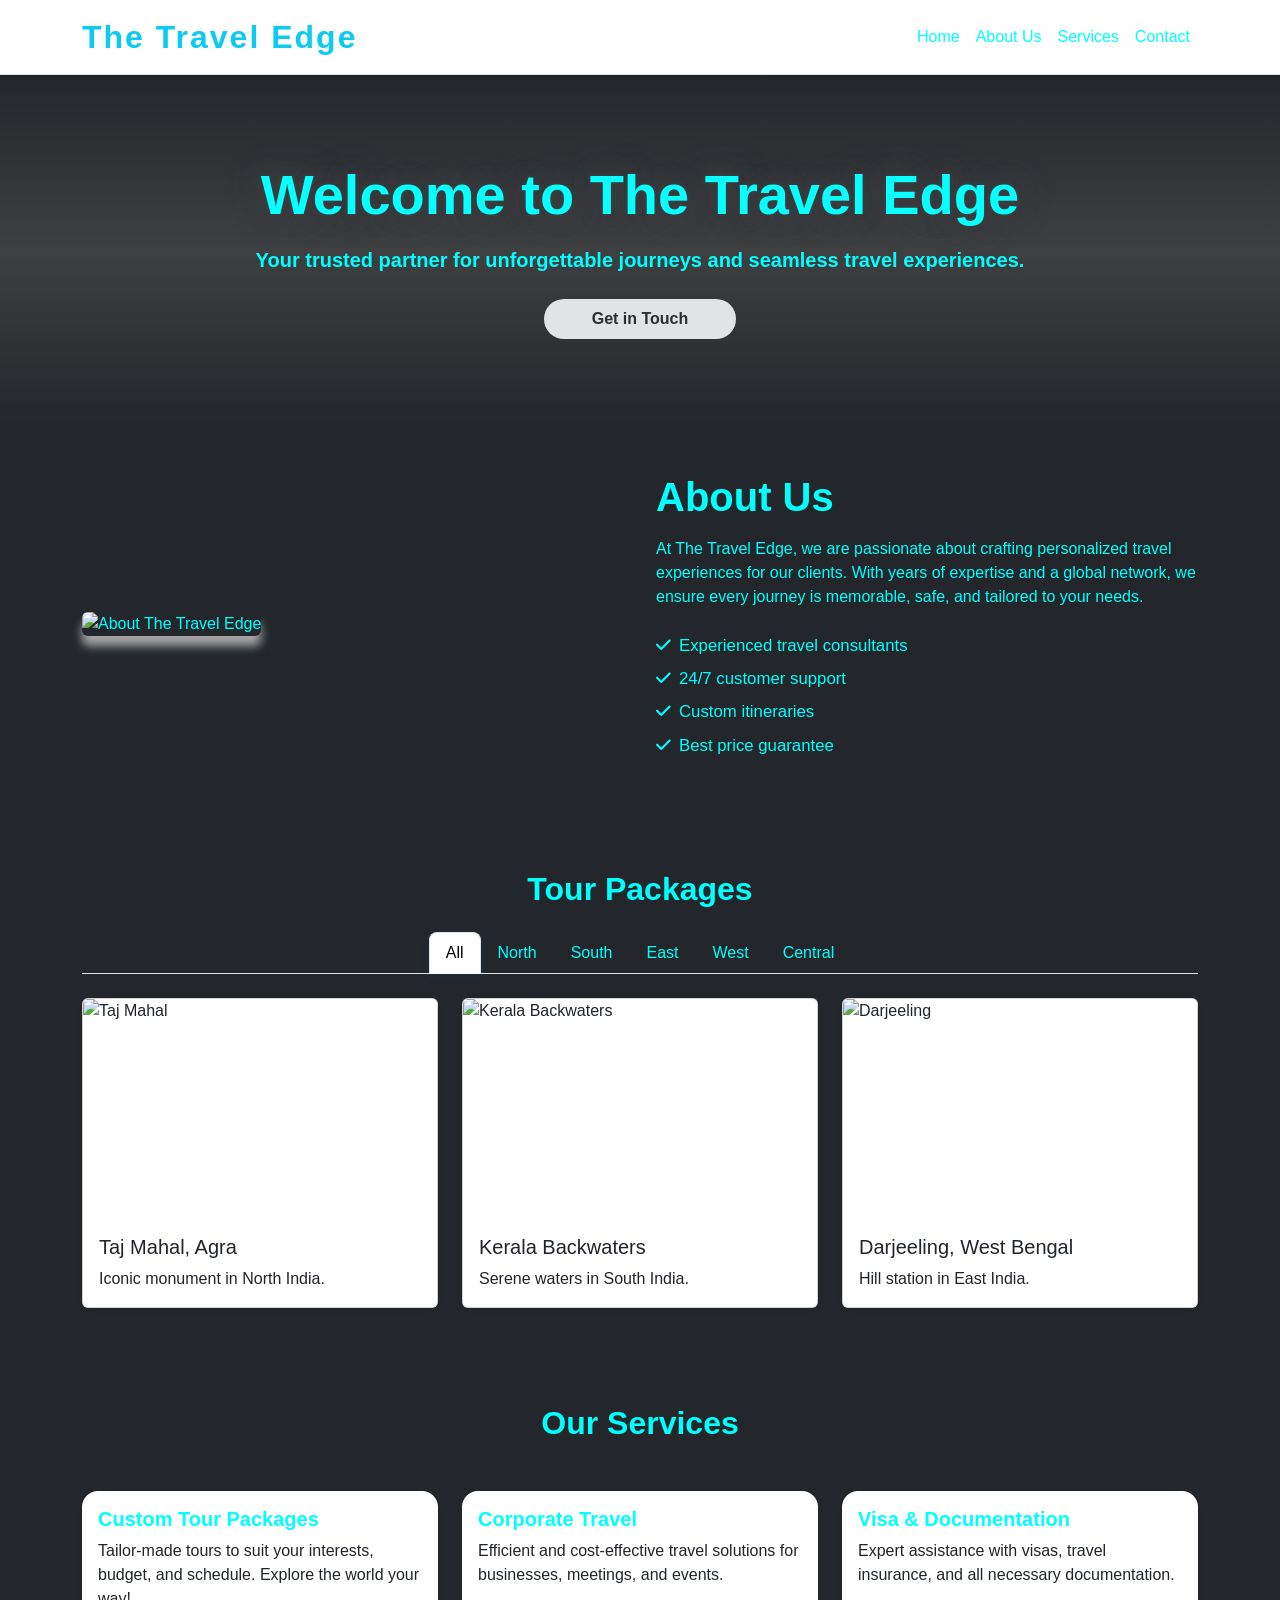
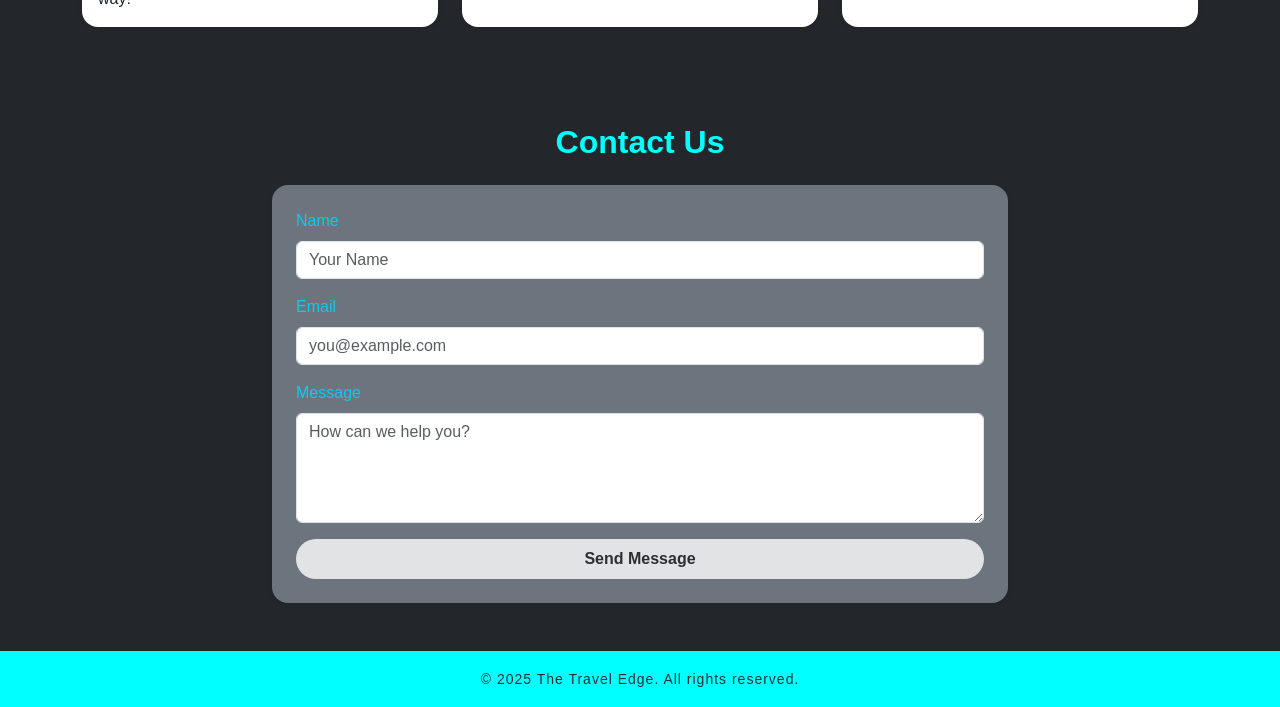
==== index.html @ 9e1a7dac "Update and rename traveledge.html to index.html" ====
<!DOCTYPE html>
<html lang="en">
  <head>
    <title>The Travel Edge</title>
    <!-- Required meta tags -->
    <meta charset="utf-8" />
    <meta
      name="viewport"
      content="width=device-width, initial-scale=1, shrink-to-fit=no"
    />

    <link
      rel="stylesheet"
      href="https://cdnjs.cloudflare.com/ajax/libs/font-awesome/6.7.2/css/all.min.css"
    />

    <link rel="stylesheet" href="traveledge.css" />

    <!-- Bootstrap CSS v5.2.1 -->
    <link
      href="https://cdn.jsdelivr.net/npm/bootstrap@5.3.2/dist/css/bootstrap.min.css"
      rel="stylesheet"
      integrity="sha384-T3c6CoIi6uLrA9TneNEoa7RxnatzjcDSCmG1MXxSR1GAsXEV/Dwwykc2MPK8M2HN"
      crossorigin="anonymous"
    />
  </head>

  <body>
    <header>
      <nav class="navbar navbar-expand-lg navbar-light bg-white shadow-sm">
        <div class="container">
          <a class="navbar-brand fw-bold fs-2 text-info" href="#"
            >The Travel Edge</a
          >
          <button
            class="navbar-toggler"
            type="button"
            data-bs-toggle="collapse"
            data-bs-target="#navbarNav"
            aria-controls="navbarNav"
            aria-expanded="false"
            aria-label="Toggle navigation"
          >
            <span class="navbar-toggler-icon"></span>
          </button>
          <div class="collapse navbar-collapse" id="navbarNav">
            <ul class="navbar-nav ms-auto">
              <li class="nav-item">
                <a class="nav-link" href="#home">Home</a>
              </li>
              <li class="nav-item">
                <a class="nav-link" href="#about">About Us</a>
              </li>
              <li class="nav-item">
                <a class="nav-link" href="#services">Services</a>
              </li>
              <li class="nav-item">
                <a class="nav-link" href="#contact">Contact</a>
              </li>
            </ul>
          </div>
        </div>
      </nav>
    </header>
    <main>
      <!-- Hero Section -->
      <section id="home" class="py-5 bg-light text-center">
        <div class="container">
          <h1 class="display-4 fw-bold mb-3">Welcome to The Travel Edge</h1>
          <p class="lead mb-4 fw-bold">
            Your trusted partner for unforgettable journeys and seamless travel
            experiences.
          </p>
          <a
            href="#contact"
            class="btn rounded-pill bg-secondary-subtle text-secondary-emphasis fw-bold border-0 py-2 px-5"
            >Get in Touch</a
          >
        </div>
      </section>
      <!-- About Us Section -->
      <section id="about" class="py-5">
        <div class="container">
          <div class="row align-items-center">
            <div class="col-md-6 mb-4 mb-md-0">
              <img
                src="https://e0.pxfuel.com/wallpapers/115/893/desktop-wallpaper-collage-ast-240417b-ast-travel-tours-travel-and-tourism.jpg"
                alt="About The Travel Edge"
                class="img-fluid rounded"
              />
            </div>
            <div class="col-md-6 ps-3">
              <h2 class="fw-bold mb-3 fs-1">About Us</h2>
              <p>
                At The Travel Edge, we are passionate about crafting
                personalized travel experiences for our clients. With years of
                expertise and a global network, we ensure every journey is
                memorable, safe, and tailored to your needs.
              </p>
              <ul class="list-unstyled">
                <li>
                  <i class="fa-solid fa-check pe-2"></i>Experienced travel
                  consultants
                </li>
                <li>
                  <i class="fa-solid fa-check pe-2"></i>24/7 customer support
                </li>
                <li>
                  <i class="fa-solid fa-check pe-2"></i>Custom itineraries
                </li>
                <li>
                  <i class="fa-solid fa-check pe-2"></i>Best price guarantee
                </li>
              </ul>
            </div>
          </div>
        </div>
      </section>

      <!-- Tour Packages Section -->
      <section id="tour-packages" class="py-5" data-aos="fade-up">
        <div class="container">
          <h2 class="fw-bold text-center mb-4">Tour Packages</h2>
          <ul
            class="nav nav-tabs justify-content-center mb-4"
            id="tourTab"
            role="tablist"
          >
            <li class="nav-item" role="presentation">
              <button
                class="nav-link active"
                id="all-tab"
                data-bs-toggle="tab"
                data-bs-target="#all"
                type="button"
                role="tab"
                aria-controls="all"
                aria-selected="true"
              >
                All
              </button>
            </li>
            <li class="nav-item" role="presentation">
              <button
                class="nav-link"
                id="north-tab"
                data-bs-toggle="tab"
                data-bs-target="#north"
                type="button"
                role="tab"
                aria-controls="north"
                aria-selected="false"
              >
                North
              </button>
            </li>
            <li class="nav-item" role="presentation">
              <button
                class="nav-link"
                id="south-tab"
                data-bs-toggle="tab"
                data-bs-target="#south"
                type="button"
                role="tab"
                aria-controls="south"
                aria-selected="false"
              >
                South
              </button>
            </li>
            <li class="nav-item" role="presentation">
              <button
                class="nav-link"
                id="east-tab"
                data-bs-toggle="tab"
                data-bs-target="#east"
                type="button"
                role="tab"
                aria-controls="east"
                aria-selected="false"
              >
                East
              </button>
            </li>
            <li class="nav-item" role="presentation">
              <button
                class="nav-link"
                id="west-tab"
                data-bs-toggle="tab"
                data-bs-target="#west"
                type="button"
                role="tab"
                aria-controls="west"
                aria-selected="false"
              >
                West
              </button>
            </li>
            <li class="nav-item" role="presentation">
              <button
                class="nav-link"
                id="central-tab"
                data-bs-toggle="tab"
                data-bs-target="#central"
                type="button"
                role="tab"
                aria-controls="central"
                aria-selected="false"
              >
                Central
              </button>
            </li>
          </ul>
          <div class="tab-content" id="tourTabContent">
            <!-- All Tab -->
            <div
              class="tab-pane fade show active"
              id="all"
              role="tabpanel"
              aria-labelledby="all-tab"
            >
              <div class="row g-4">
                <div class="col-md-4" data-aos="zoom-in" data-aos-delay="100">
                  <div class="card h-100 shadow-sm">
                    <img
                      src="https://upload.wikimedia.org/wikipedia/commons/1/1d/Taj_Mahal_%28Edited%29.jpeg"
                      class="card-img-top"
                      alt="Taj Mahal"
                    />
                    <div class="card-body">
                      <h5 class="card-title">Taj Mahal, Agra</h5>
                      <p class="card-text">Iconic monument in North India.</p>
                    </div>
                  </div>
                </div>
                <div class="col-md-4" data-aos="zoom-in" data-aos-delay="200">
                  <div class="card h-100 shadow-sm">
                    <img
                      src="https://images.unsplash.com/photo-1593693397690-362cb9666fc2?fm=jpg&q=60&w=3000&ixlib=rb-4.1.0&ixid=M3wxMjA3fDB8MHxzZWFyY2h8NHx8a2VyYWxhJTIwYmFja3dhdGVyc3xlbnwwfHwwfHx8MA%3D%3D"
                      class="card-img-top"
                      alt="Kerala Backwaters"
                    />
                    <div class="card-body">
                      <h5 class="card-title">Kerala Backwaters</h5>
                      <p class="card-text">Serene waters in South India.</p>
                    </div>
                  </div>
                </div>
                <div class="col-md-4" data-aos="zoom-in" data-aos-delay="300">
                  <div class="card h-100 shadow-sm">
                    <img
                      src="https://etripto.in/uploads/0000/1/2024/12/18/darjeeling-family-tour-package.jpg"
                      class="card-img-top"
                      alt="Darjeeling"
                    />
                    <div class="card-body">
                      <h5 class="card-title">Darjeeling, West Bengal</h5>
                      <p class="card-text">Hill station in East India.</p>
                    </div>
                  </div>
                </div>
              </div>
            </div>
            <!-- North Tab -->
            <div
              class="tab-pane fade"
              id="north"
              role="tabpanel"
              aria-labelledby="north-tab"
            >
              <div class="row g-4">
                <div class="col-md-4" data-aos="zoom-in" data-aos-delay="100">
                  <div class="card h-100 shadow-sm">
                    <img
                      src="https://upload.wikimedia.org/wikipedia/commons/1/1d/Taj_Mahal_%28Edited%29.jpeg"
                      class="card-img-top"
                      alt="Taj Mahal"
                    />
                    <div class="card-body">
                      <h5 class="card-title">Taj Mahal, Agra</h5>
                      <p class="card-text">Iconic monument in North India.</p>
                    </div>
                  </div>
                </div>
                <div class="col-md-4" data-aos="zoom-in" data-aos-delay="200">
                  <div class="card h-100 shadow-sm">
                    <img
                      src="https://plus.unsplash.com/premium_photo-1661962344178-19930ba15492?fm=jpg&q=60&w=3000&ixlib=rb-4.1.0&ixid=M3wxMjA3fDB8MHxzZWFyY2h8MXx8bGVoJTIwbGFkYWtofGVufDB8fDB8fHww"
                      class="card-img-top"
                      alt="Leh Ladakh"
                    />
                    <div class="card-body">
                      <h5 class="card-title">Leh Ladakh</h5>
                      <p class="card-text">Adventure in the Himalayas.</p>
                    </div>
                  </div>
                </div>
                <div class="col-md-4" data-aos="zoom-in" data-aos-delay="300">
                  <div class="card h-100 shadow-sm">
                    <img
                      src="https://images.unsplash.com/photo-1603262110263-fb0112e7cc33?fm=jpg&q=60&w=3000&ixlib=rb-4.1.0&ixid=M3wxMjA3fDB8MHxzZWFyY2h8Mnx8amFpcHVyfGVufDB8fDB8fHww"
                      class="card-img-top"
                      alt="Jaipur"
                    />
                    <div class="card-body">
                      <h5 class="card-title">Jaipur, Rajasthan</h5>
                      <p class="card-text">The Pink City of India.</p>
                    </div>
                  </div>
                </div>
              </div>
            </div>
            <!-- South Tab -->
            <div
              class="tab-pane fade"
              id="south"
              role="tabpanel"
              aria-labelledby="south-tab"
            >
              <div class="row g-4">
                <div class="col-md-4" data-aos="zoom-in" data-aos-delay="100">
                  <div class="card h-100 shadow-sm">
                    <img
                      src="https://images.unsplash.com/photo-1593693397690-362cb9666fc2?fm=jpg&q=60&w=3000&ixlib=rb-4.1.0&ixid=M3wxMjA3fDB8MHxzZWFyY2h8NHx8a2VyYWxhJTIwYmFja3dhdGVyc3xlbnwwfHwwfHx8MA%3D%3D"
                      class="card-img-top"
                      alt="Kerala Backwaters"
                    />
                    <div class="card-body">
                      <h5 class="card-title">Kerala Backwaters</h5>
                      <p class="card-text">Serene waters in South India.</p>
                    </div>
                  </div>
                </div>
                <div class="col-md-4" data-aos="zoom-in" data-aos-delay="200">
                  <div class="card h-100 shadow-sm">
                    <img
                      src="https://images.unsplash.com/photo-1507525428034-b723cf961d3e?auto=format&fit=crop&w=600&q=80"
                      class="card-img-top"
                      alt="Goa Beaches"
                    />
                    <div class="card-body">
                      <h5 class="card-title">Goa Beaches</h5>
                      <p class="card-text">Famous beaches and nightlife.</p>
                    </div>
                  </div>
                </div>
                <div class="col-md-4" data-aos="zoom-in" data-aos-delay="300">
                  <div class="card h-100 shadow-sm">
                    <img
                      src="https://images.unsplash.com/photo-1616606484004-5ef3cc46e39d?fm=jpg&q=60&w=3000&ixlib=rb-4.1.0&ixid=M3wxMjA3fDB8MHxzZWFyY2h8Mnx8aGFtcGl8ZW58MHx8MHx8fDA%3D"
                      class="card-img-top"
                      alt="Hampi"
                    />
                    <div class="card-body">
                      <h5 class="card-title">Hampi, Karnataka</h5>
                      <p class="card-text">Ancient ruins and temples.</p>
                    </div>
                  </div>
                </div>
              </div>
            </div>
            <!-- East Tab -->
            <div
              class="tab-pane fade"
              id="east"
              role="tabpanel"
              aria-labelledby="east-tab"
            >
              <div class="row g-4">
                <div class="col-md-4" data-aos="zoom-in" data-aos-delay="100">
                  <div class="card h-100 shadow-sm">
                    <img
                      src="https://images.unsplash.com/photo-1622308644420-b20142dc993c?fm=jpg&q=60&w=3000&ixlib=rb-4.1.0&ixid=M3wxMjA3fDB8MHxzZWFyY2h8Mnx8ZGFyamVlbGluZ3xlbnwwfHwwfHx8MA%3D%3D"
                      class="card-img-top"
                      alt="Darjeeling"
                    />
                    <div class="card-body">
                      <h5 class="card-title">Darjeeling, West Bengal</h5>
                      <p class="card-text">Hill station in East India.</p>
                    </div>
                  </div>
                </div>
                <div class="col-md-4" data-aos="zoom-in" data-aos-delay="200">
                  <div class="card h-100 shadow-sm">
                    <img
                      src="https://cdn1.tripoto.com/media/filter/nxxl/img/45716/TripDocument/1472898782_shillong.jpg.webp"
                      class="card-img-top"
                      alt="Shillong"
                    />
                    <div class="card-body">
                      <h5 class="card-title">Shillong, Meghalaya</h5>
                      <p class="card-text">Scenic beauty in the Northeast.</p>
                    </div>
                  </div>
                </div>
                <div class="col-md-4" data-aos="zoom-in" data-aos-delay="300">
                  <div class="card h-100 shadow-sm">
                    <img
                      src="https://images.unsplash.com/photo-1677211352662-30e7775c7ce8?fm=jpg&q=60&w=3000&ixlib=rb-4.1.0&ixid=M3wxMjA3fDB8MHxzZWFyY2h8M3x8a29uYXJrJTIwc3VuJTIwdGVtcGxlfGVufDB8fDB8fHww"
                      class="card-img-top"
                      alt="Konark Sun Temple"
                    />
                    <div class="card-body">
                      <h5 class="card-title">Konark Sun Temple, Odisha</h5>
                      <p class="card-text">UNESCO World Heritage Site.</p>
                    </div>
                  </div>
                </div>
              </div>
            </div>
            <!-- West Tab -->
            <div
              class="tab-pane fade"
              id="west"
              role="tabpanel"
              aria-labelledby="west-tab"
            >
              <div class="row g-4">
                <div class="col-md-4" data-aos="zoom-in" data-aos-delay="100">
                  <div class="card h-100 shadow-sm">
                    <img
                      src="https://images.unsplash.com/photo-1603262110263-fb0112e7cc33?fm=jpg&q=60&w=3000&ixlib=rb-4.1.0&ixid=M3wxMjA3fDB8MHxzZWFyY2h8Mnx8amFpcHVyfGVufDB8fDB8fHww"
                      class="card-img-top"
                      alt="Jaipur"
                    />
                    <div class="card-body">
                      <h5 class="card-title">Jaipur, Rajasthan</h5>
                      <p class="card-text">The Pink City of India.</p>
                    </div>
                  </div>
                </div>
                <div class="col-md-4" data-aos="zoom-in" data-aos-delay="200">
                  <div class="card h-100 shadow-sm">
                    <img
                      src="https://images.unsplash.com/photo-1595658658481-d53d3f999875?fm=jpg&q=60&w=3000&ixlib=rb-4.1.0&ixid=M3wxMjA3fDB8MHxzZWFyY2h8N3x8bXVtYmFpfGVufDB8fDB8fHww"
                      class="card-img-top"
                      alt="Mumbai"
                    />
                    <div class="card-body">
                      <h5 class="card-title">Mumbai, Maharashtra</h5>
                      <p class="card-text">The city that never sleeps.</p>
                    </div>
                  </div>
                </div>
                <div class="col-md-4" data-aos="zoom-in" data-aos-delay="300">
                  <div class="card h-100 shadow-sm">
                    <img
                      src="https://images.unsplash.com/photo-1549468057-5b7fa1a41d7a?fm=jpg&q=60&w=3000&ixlib=rb-4.1.0&ixid=M3wxMjA3fDB8MHxzZWFyY2h8NHx8cmFubiUyMG9mJTIwa3V0Y2h8ZW58MHx8MHx8fDA%3D"
                      class="card-img-top"
                      alt="Rann of Kutch"
                    />
                    <div class="card-body">
                      <h5 class="card-title">Rann of Kutch, Gujarat</h5>
                      <p class="card-text">Salt desert festival experience.</p>
                    </div>
                  </div>
                </div>
              </div>
            </div>
            <!-- Central Tab -->
            <div
              class="tab-pane fade"
              id="central"
              role="tabpanel"
              aria-labelledby="central-tab"
            >
              <div class="row g-4">
                <div class="col-md-4">
                  <div class="card h-100 shadow-sm">
                    <img
                      src="https://upload.wikimedia.org/wikipedia/commons/9/9f/Khajuraho_temples_-_Chattarpur_-_Madhya_Pradesh_-_DSC001.jpg"
                      class="card-img-top"
                      alt="Khajuraho"
                    />
                    <div class="card-body">
                      <h5 class="card-title">Khajuraho, Madhya Pradesh</h5>
                      <p class="card-text">Famous for ancient temples.</p>
                    </div>
                  </div>
                </div>
                <div class="col-md-4">
                  <div class="card h-100 shadow-sm">
                    <img
                      src="https://waybird.imgix.net/regions/kodak_images/000/000/197/original/tiger-kanha-national-park-india-timbuktu-h1.jpg?w=1420&h=946&crop=center%20center&fit=min&dpr=1&q=50&auto=format"
                      class="card-img-top"
                      alt="Kanha National Park"
                    />
                    <div class="card-body">
                      <h5 class="card-title">Kanha National Park</h5>
                      <p class="card-text">Wildlife safari experience.</p>
                    </div>
                  </div>
                </div>
                <div class="col-md-4">
                  <div class="card h-100 shadow-sm">
                    <img
                      src="https://www.shutterstock.com/image-photo/beautiful-sunset-view-satpura-mountain-260nw-2545269683.jpg"
                      class="card-img-top"
                      alt="Pachmarhi"
                    />
                    <div class="card-body">
                      <h5 class="card-title">Pachmarhi, Madhya Pradesh</h5>
                      <p class="card-text">Hill station in Central India.</p>
                    </div>
                  </div>
                </div>
              </div>
            </div>
          </div>
        </div>
      </section>

      <!-- Services Section -->
      <section id="services" class="py-5">
        <div class="container">
          <h2 class="fw-bold text-center mb-5">Our Services</h2>
          <div class="row g-4">
            <div class="col-md-4">
              <div class="card h-100 shadow-sm">
                <div class="card-body">
                  <h5 class="card-title">Custom Tour Packages</h5>
                  <p class="card-text">
                    Tailor-made tours to suit your interests, budget, and
                    schedule. Explore the world your way!
                  </p>
                </div>
              </div>
            </div>
            <div class="col-md-4">
              <div class="card h-100 shadow-sm">
                <div class="card-body">
                  <h5 class="card-title">Corporate Travel</h5>
                  <p class="card-text">
                    Efficient and cost-effective travel solutions for
                    businesses, meetings, and events.
                  </p>
                </div>
              </div>
            </div>
            <div class="col-md-4">
              <div class="card h-100 shadow-sm">
                <div class="card-body">
                  <h5 class="card-title">Visa & Documentation</h5>
                  <p class="card-text">
                    Expert assistance with visas, travel insurance, and all
                    necessary documentation.
                  </p>
                </div>
              </div>
            </div>
          </div>
        </div>
      </section>
      <!-- Contact Section -->
      <section id="contact" class="py-5">
        <div class="container">
          <h2 class="fw-bold text-center mb-4">Contact Us</h2>
          <div class="row justify-content-center">
            <div class="col-md-8">
              <form class="card p-4 shadow-sm bg-secondary">
                <div class="mb-3">
                  <label for="name" class="form-label text-info">Name</label>
                  <input
                    type="text"
                    class="form-control"
                    id="name"
                    placeholder="Your Name"
                    required
                  />
                </div>
                <div class="mb-3">
                  <label for="email" class="form-label text-info">Email</label>
                  <input
                    type="email"
                    class="form-control"
                    id="email"
                    placeholder="you@example.com"
                    required
                  />
                </div>
                <div class="mb-3">
                  <label for="message" class="form-label text-info"
                    >Message</label
                  >
                  <textarea
                    class="form-control"
                    id="message"
                    rows="4"
                    placeholder="How can we help you?"
                    required
                  ></textarea>
                </div>
                <button
                  type="submit"
                  class="rounded-pill bg-secondary-subtle text-secondary-emphasis fw-bold border-0 py-2"
                >
                  Send Message
                </button>
              </form>
            </div>
          </div>
        </div>
      </section>
    </main>
    <footer class="text-white text-secondary-emphasis text-center py-3">
      <div class="container">
        <small>&copy; 2025 The Travel Edge. All rights reserved.</small>
      </div>
    </footer>
    <!-- Bootstrap JavaScript Libraries -->
    <script
      src="https://cdn.jsdelivr.net/npm/@popperjs/core@2.11.8/dist/umd/popper.min.js"
      integrity="sha384-I7E8VVD/ismYTF4hNIPjVp/Zjvgyol6VFvRkX/vR+Vc4jQkC+hVqc2pM8ODewa9r"
      crossorigin="anonymous"
    ></script>

    <script
      src="https://cdn.jsdelivr.net/npm/bootstrap@5.3.2/dist/js/bootstrap.min.js"
      integrity="sha384-BBtl+eGJRgqQAUMxJ7pMwbEyER4l1g+O15P+16Ep7Q9Q+zqX6gSbd85u4mG4QzX+"
      crossorigin="anonymous"
    ></script>

    <!-- Add AOS CSS and JS -->
    <link
      href="https://cdn.jsdelivr.net/npm/aos@2.3.4/dist/aos.css"
      rel="stylesheet"
    />
    <script src="https://cdn.jsdelivr.net/npm/aos@2.3.4/dist/aos.js"></script>
    <script>
      AOS.init();
    </script>
  </body>
</html>
---- traveledge.css ----
* {
  margin: 0;
  padding: 0;
  font-family: "Gill Sans", "Gill Sans MT", Calibri, "Trebuchet MS", sans-serif;
}

body {
  background-color: #3d3f41;
  color: #222;
}

.navbar {
  border-bottom: 1px solid #e3e3e3;
}
.navbar-brand {
  letter-spacing: 2px;
}
.navbar ul li a {
  color: aqua;
}

#home {
  min-height: 350px;
  display: flex;
  align-items: center;
  justify-content: center;
}
#home h1 {
  color: rgb(7, 255, 255);
  text-shadow: #3d3f41 0px 0px 5px, #3d3f41 0px 0px 20px, #3d3f41 0px 0px 30px;
}

#about img {
  max-width: 100%;
  border-radius: 1rem;
  box-shadow: 0 10px 10px rgb(164, 164, 164);
}
#about ul {
  margin-top: 1.5rem;
}
#about li {
  margin-bottom: 0.5rem;
  font-size: 1.05rem;
}

section,
#home,
#about,
#services,
#contact {
  background: #23272b;
  color: #00ffff;
}

#home {
  background: linear-gradient(#23272b, #3d3f41, #23272b);
}

.card {
  overflow: hidden;
  transition: box-shadow 0.2s, transform 0.2s;
}

.card:hover {
  box-shadow: 0 8px 32px rgba(13, 110, 253, 0.15);
  transform: translateY(-4px) scale(1.03);
}

.card-img-top {
  display: block;
  width: 100%;
  height: 220px;
  object-fit: cover;
  border-radius: 1rem 1rem 0 0;
}

.nav-tabs {
  border-bottom: 2px solid aqua;
}

.nav-tabs .nav-link {
  color: aqua;
  font-weight: 500;
  border: none;
  background: transparent;
  transition: color 0.2s;
}

.nav-tabs .nav-link.active {
  background: #e3f0ff;
  color: #222;
  border-radius: 0.5rem 0.5rem 0 0;
  box-shadow: 0 2px 8px rgba(13, 110, 253, 0.08);
}

.navbar-nav .nav-link:hover,
.navbar-nav .nav-link.active {
  color: aqua;
  background-color: #e3f0ff;
  border-radius: 0.5rem;
}

img {
  transition: transform 0.3s, box-shadow 0.2s;
}

img:hover {
  transform: scale(1.05);
  box-shadow: 0 4px 24px rgba(13, 110, 253, 0.12);
}

#services .card {
  border: none;
  border-radius: 1rem;
}
#services .card-title {
  color: aqua;
  font-weight: 600;
}

#contact .card {
  border-radius: 1rem;
  border: none;
}
#contact .form-label {
  font-weight: 500;
}

footer {
  background: aqua !important;
  color: #fff;
  letter-spacing: 1px;
}
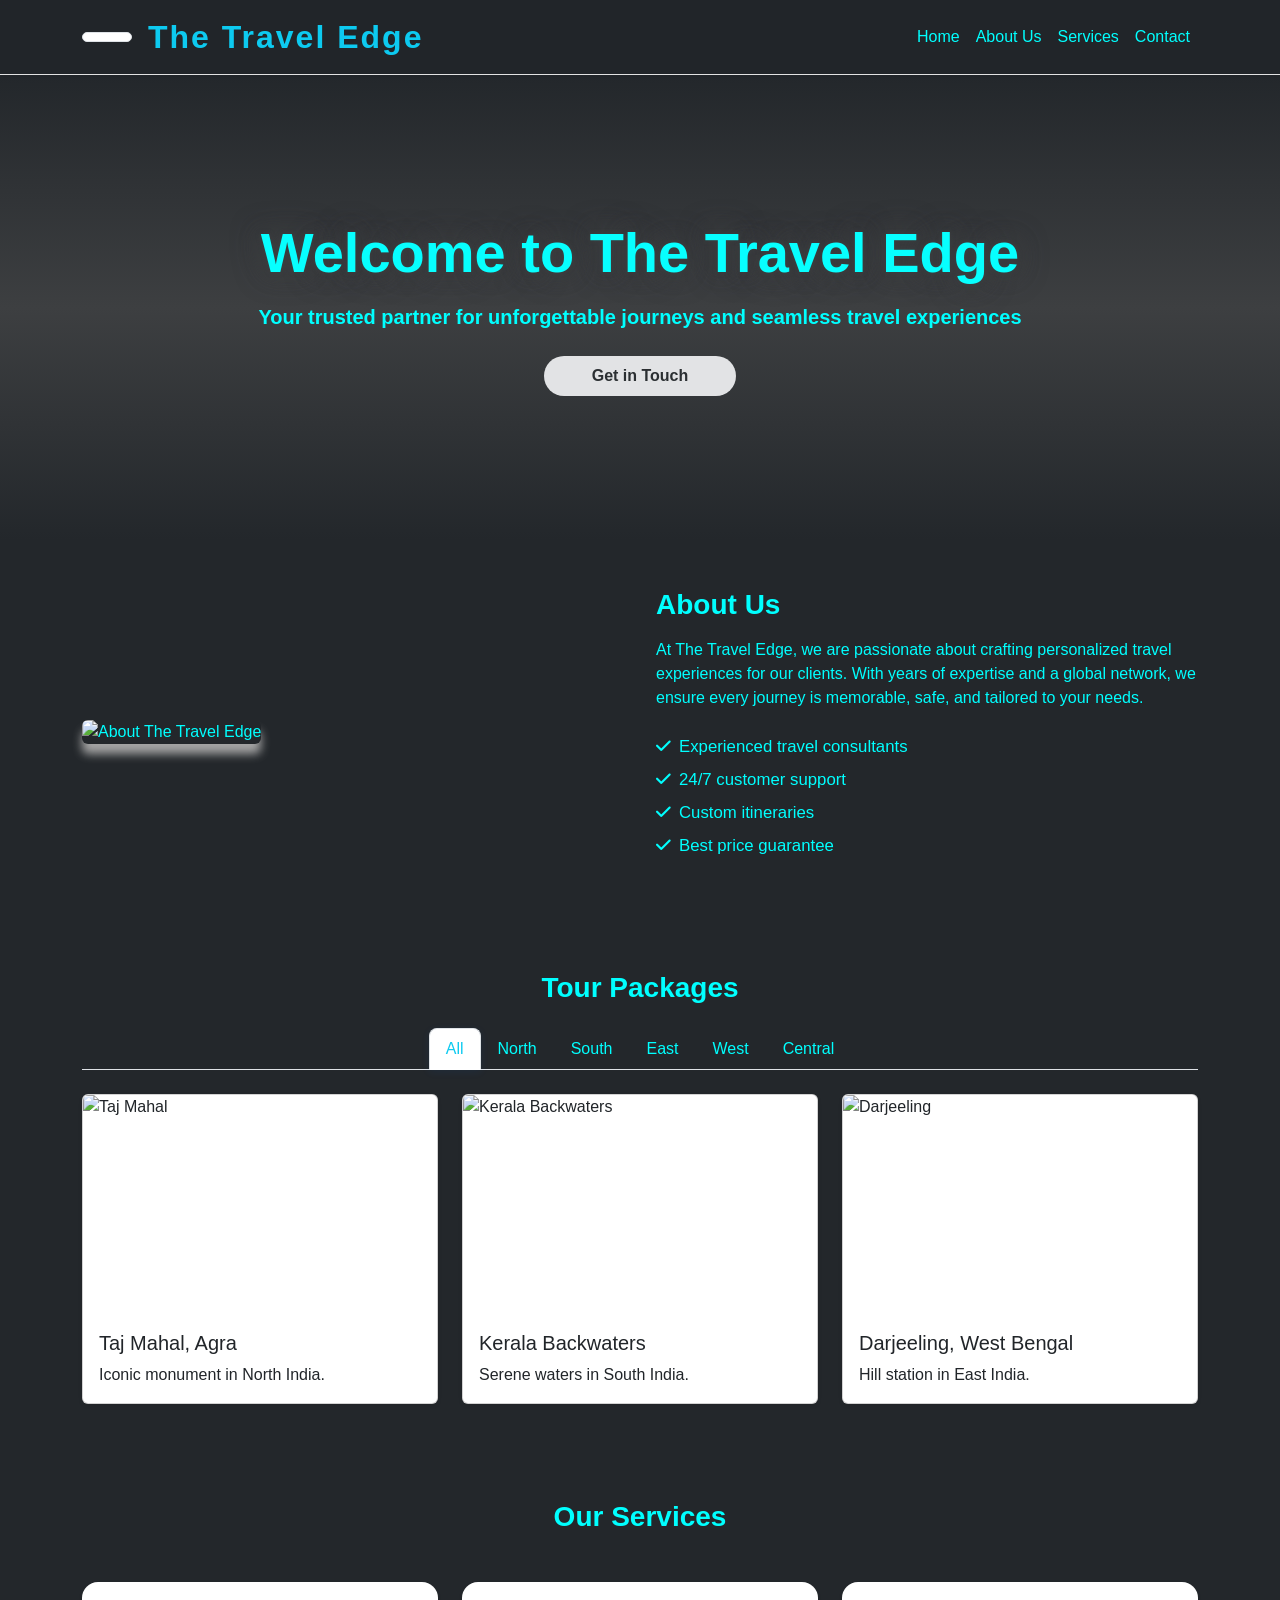
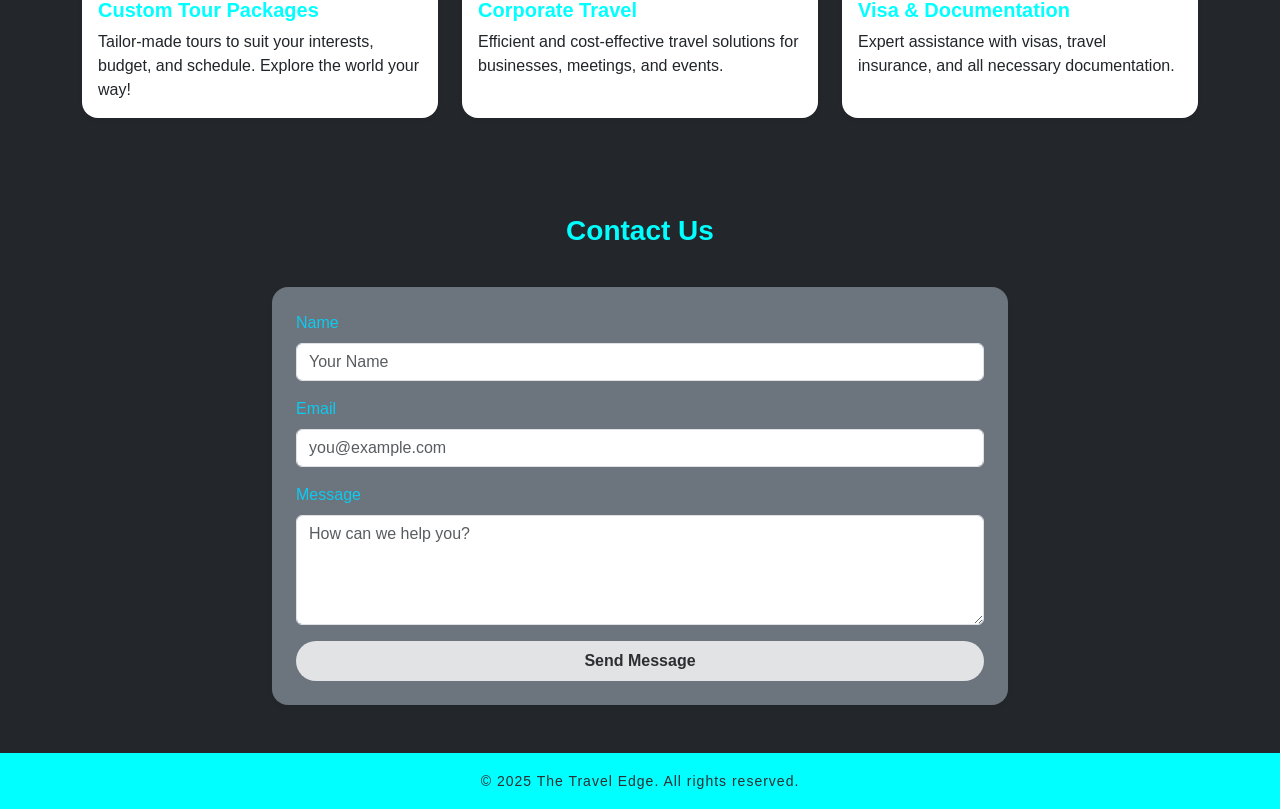
==== commit 7edee82a: "Add files via upload" ====
--- a/index.html
+++ b/index.html
@@ -9,10 +9,15 @@
       content="width=device-width, initial-scale=1, shrink-to-fit=no"
     />
 
+    <link href="https://unpkg.com/aos@2.3.1/dist/aos.css" rel="stylesheet">
+
     <link
       rel="stylesheet"
       href="https://cdnjs.cloudflare.com/ajax/libs/font-awesome/6.7.2/css/all.min.css"
     />
+<link rel="preconnect" href="https://fonts.googleapis.com">
+<link rel="preconnect" href="https://fonts.gstatic.com" crossorigin>
+<link href="https://fonts.googleapis.com/css2?family=Sirivennela&display=swap" rel="stylesheet">
 
     <link rel="stylesheet" href="traveledge.css" />
 
@@ -27,11 +32,12 @@
 
   <body>
     <header>
-      <nav class="navbar navbar-expand-lg navbar-light bg-white shadow-sm">
+      <nav class="navbar navbar-expand-lg navbar-light bg-dark shadow-sm">
         <div class="container">
-          <a class="navbar-brand fw-bold fs-2 text-info" href="#"
-            >The Travel Edge</a
-          >
+          <img class="img-thumbnail" style="width: 50px;" src="logo\TE_logo.png" alt="">
+          <a class="navbar-brand fw-bold fs-2 text-info ps-3" href="#"
+            >The Travel Edge</a>
+
           <button
             class="navbar-toggler"
             type="button"
@@ -63,13 +69,14 @@
       </nav>
     </header>
     <main>
+      
       <!-- Hero Section -->
       <section id="home" class="py-5 bg-light text-center">
-        <div class="container">
+        <div class="container py-5 my-5">
           <h1 class="display-4 fw-bold mb-3">Welcome to The Travel Edge</h1>
           <p class="lead mb-4 fw-bold">
             Your trusted partner for unforgettable journeys and seamless travel
-            experiences.
+            experiences
           </p>
           <a
             href="#contact"
@@ -90,7 +97,7 @@
               />
             </div>
             <div class="col-md-6 ps-3">
-              <h2 class="fw-bold mb-3 fs-1">About Us</h2>
+              <h3 class="fw-bold mb-3 ">About Us</h3>
               <p>
                 At The Travel Edge, we are passionate about crafting
                 personalized travel experiences for our clients. With years of
@@ -118,9 +125,9 @@
       </section>
 
       <!-- Tour Packages Section -->
-      <section id="tour-packages" class="py-5" data-aos="fade-up">
+      <section id="tour-packages" class="py-5">
         <div class="container">
-          <h2 class="fw-bold text-center mb-4">Tour Packages</h2>
+          <h3 class="fw-bold text-center mb-4">Tour Packages</h3>
           <ul
             class="nav nav-tabs justify-content-center mb-4"
             id="tourTab"
@@ -128,7 +135,7 @@
           >
             <li class="nav-item" role="presentation">
               <button
-                class="nav-link active"
+                class="nav-link text-info active"
                 id="all-tab"
                 data-bs-toggle="tab"
                 data-bs-target="#all"
@@ -513,7 +520,7 @@
       <!-- Services Section -->
       <section id="services" class="py-5">
         <div class="container">
-          <h2 class="fw-bold text-center mb-5">Our Services</h2>
+          <h3 class="fw-bold text-center mb-5">Our Services</h3>
           <div class="row g-4">
             <div class="col-md-4">
               <div class="card h-100 shadow-sm">
@@ -551,11 +558,12 @@
           </div>
         </div>
       </section>
+
       <!-- Contact Section -->
       <section id="contact" class="py-5">
         <div class="container">
-          <h2 class="fw-bold text-center mb-4">Contact Us</h2>
-          <div class="row justify-content-center">
+          <h3 class="fw-bold text-center mb-4">Contact Us</h3>
+          <div class="row justify-content-center pt-3">
             <div class="col-md-8">
               <form class="card p-4 shadow-sm bg-secondary">
                 <div class="mb-3">
@@ -601,6 +609,7 @@
           </div>
         </div>
       </section>
+
     </main>
     <footer class="text-white text-secondary-emphasis text-center py-3">
       <div class="container">
@@ -614,6 +623,10 @@
       crossorigin="anonymous"
     ></script>
 
+    <script src="https://unpkg.com/aos@2.3.1/dist/aos.js"></script>
+
+    <script>AOS.init();</script>
+
     <script
       src="https://cdn.jsdelivr.net/npm/bootstrap@5.3.2/dist/js/bootstrap.min.js"
       integrity="sha384-BBtl+eGJRgqQAUMxJ7pMwbEyER4l1g+O15P+16Ep7Q9Q+zqX6gSbd85u4mG4QzX+"
@@ -631,4 +644,3 @@
     </script>
   </body>
 </html>
-
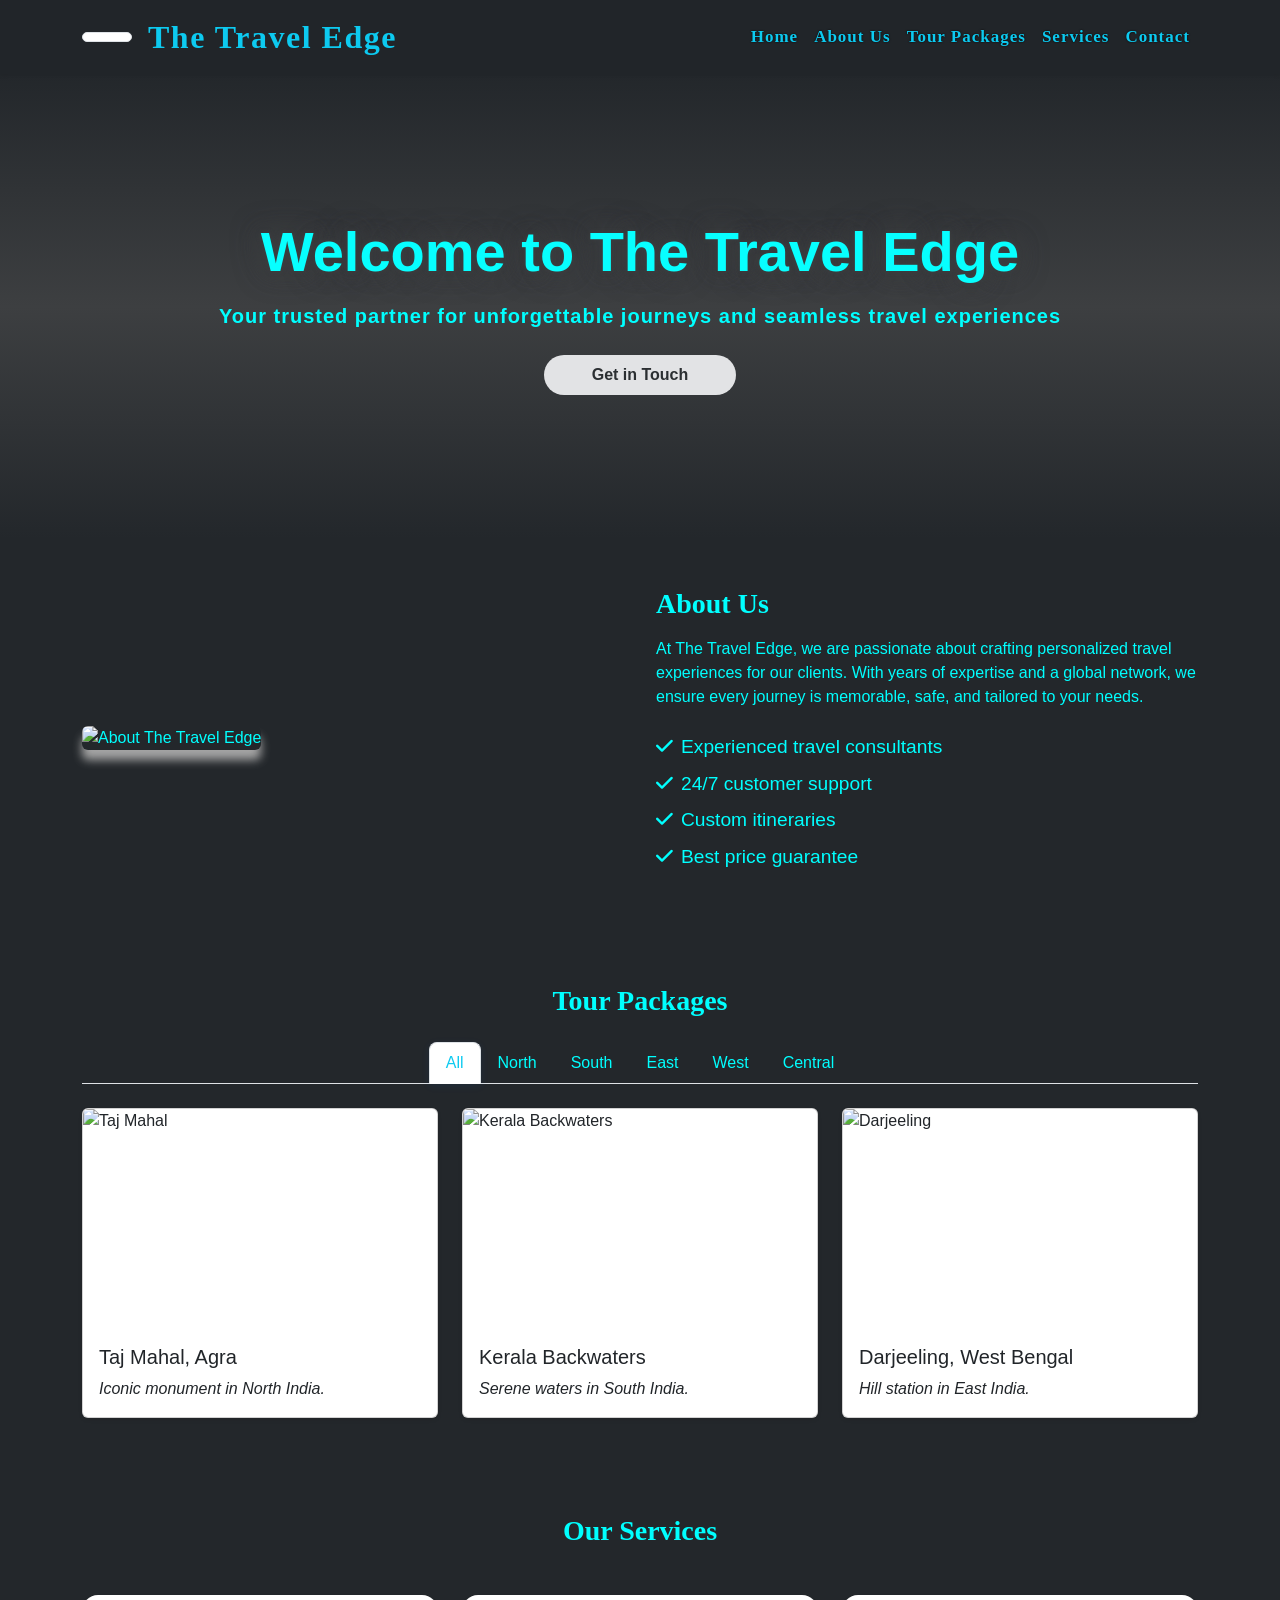
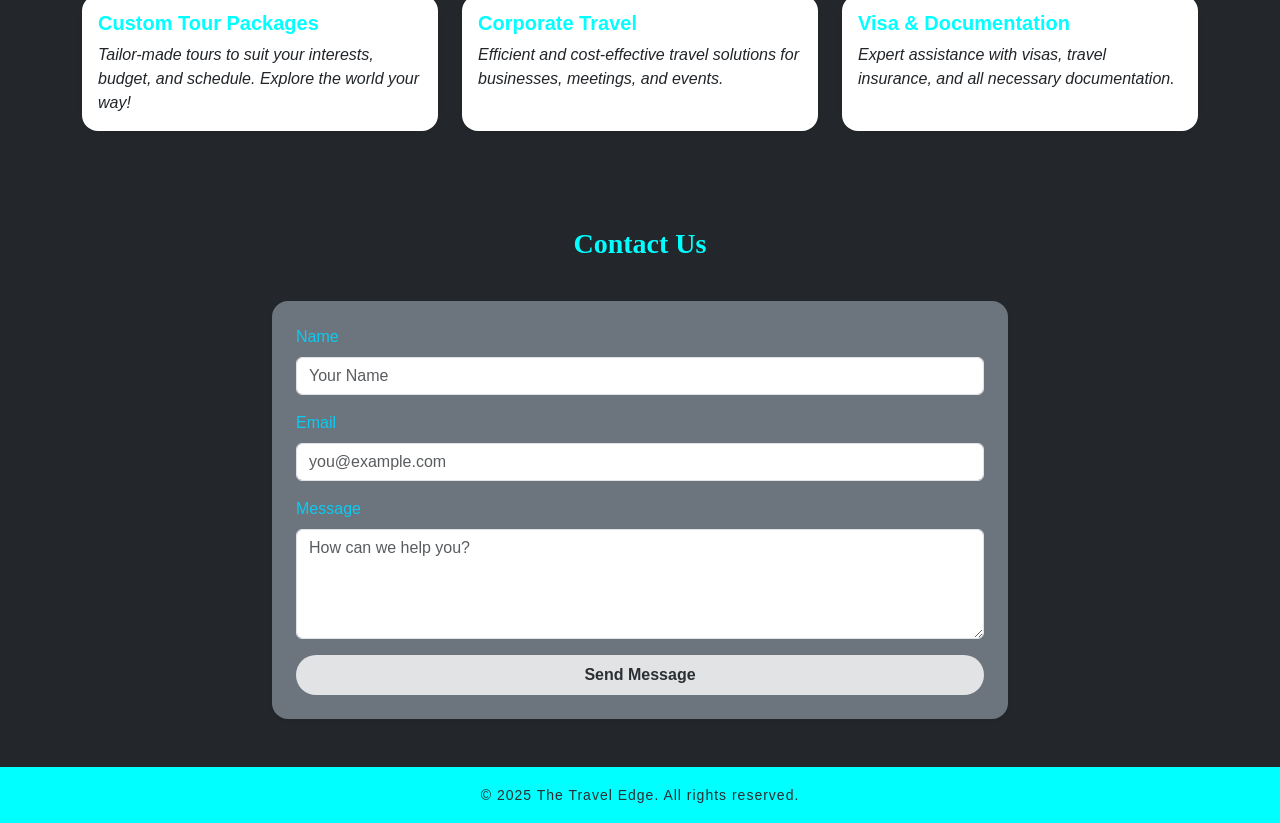
==== commit 810aa54f: "Add files via upload" ====
--- a/index.html
+++ b/index.html
@@ -19,7 +19,7 @@
 <link rel="preconnect" href="https://fonts.gstatic.com" crossorigin>
 <link href="https://fonts.googleapis.com/css2?family=Sirivennela&display=swap" rel="stylesheet">
 
-    <link rel="stylesheet" href="traveledge.css" />
+    <link rel="stylesheet" href="index.css" />
 
     <!-- Bootstrap CSS v5.2.1 -->
     <link
@@ -50,18 +50,21 @@
             <span class="navbar-toggler-icon"></span>
           </button>
           <div class="collapse navbar-collapse" id="navbarNav">
-            <ul class="navbar-nav ms-auto">
+            <ul class="navbar-nav ms-auto fw-bold">
               <li class="nav-item">
-                <a class="nav-link" href="#home">Home</a>
+                <a class="nav-link text-info" href="#home">Home</a>
               </li>
               <li class="nav-item">
-                <a class="nav-link" href="#about">About Us</a>
+                <a class="nav-link text-info" href="#about">About Us</a>
               </li>
               <li class="nav-item">
-                <a class="nav-link" href="#services">Services</a>
+                <a class="nav-link text-info" href="#tour-packages">Tour Packages</a>
               </li>
               <li class="nav-item">
-                <a class="nav-link" href="#contact">Contact</a>
+                <a class="nav-link text-info" href="#services">Services</a>
+              </li>
+              <li class="nav-item">
+                <a class="nav-link text-info" href="#contact">Contact</a>
               </li>
             </ul>
           </div>
--- a/index.css
+++ b/index.css
@@ -0,0 +1,188 @@
+* {
+  margin: 0;
+  padding: 0;
+  font-family: "Gill Sans", "Gill Sans MT", Calibri, "Trebuchet MS", sans-serif;
+}
+
+body {
+  background-color: #3d3f41;
+  color: #222;
+}
+
+
+.navbar-brand {
+  letter-spacing: 1.5px;
+  font-family: serif, Didone;
+}
+.navbar ul li a {
+  color: aqua;
+  font-family: serif, Didone;
+  letter-spacing: 1px;
+  font-size: 17px;
+  font-weight: bold;
+  transition: color 1s;
+  text-shadow: #000000 0px 0px 2px;
+}
+
+.navbar ul li a:hover {
+  color: white !important;
+  padding-left: 5px !important;
+  padding-right: 5px !important;
+  font-size: 1.2rem !important;
+  background-color: #00ffff !important;
+  text-shadow: #1c57d4 0px 0px 5px, #1c57d4 0px 0px 10px, #1c57d4 0px 0px 20px;
+}
+
+#home {
+  min-height: 350px;
+  display: flex;
+  align-items: center;
+  justify-content: center;
+  background: linear-gradient(#23272b, #3d3f41, #23272b) !important;
+
+}
+#home h1 {
+  color: rgb(7, 255, 255);
+  text-shadow: #3d3f41 0px 0px 5px, #3d3f41 0px 0px 20px, #3d3f41 0px 0px 30px;
+  animation: spin360 1s linear !important;
+}
+
+@keyframes spin360 {
+  from {
+    transform: rotateY(0deg);
+  }
+  to {
+    transform: rotateY(360deg);
+  }
+}
+
+
+#home p {
+  font-family: "Sirivennela", sans-serif;
+  font-weight: 300;
+  letter-spacing: 1px;
+  font-style: normal;
+}
+
+#home .btn:hover {
+  background-color: #02ffff74 !important;
+  color: #fff !important;
+  transition: background-color 1s, color 1s;
+  box-shadow: 0 4px 24px rgba(13, 110, 253, 0.12);
+}
+
+#about img {
+  max-width: 100%;
+  border-radius: 1rem;
+  box-shadow: 0 10px 10px rgb(164, 164, 164);
+}
+#about ul {
+  margin-top: 1.5rem;
+}
+#about li {
+  margin-bottom: 0.5rem;
+  font-size: 1.2rem;
+  font-family: "Sirivennela", sans-serif;
+  font-weight: 300;
+
+  font-style: normal;
+}
+
+section,
+#home,
+#about,
+#services,
+#contact {
+  background: #23272b;
+  color: #00ffff;
+}
+
+h2 {
+  color: #00ffff;
+  text-shadow: #3d3f41 0px 0px 5px, #3d3f41 0px 0px 20px, #3d3f41 0px 0px 30px;
+}
+
+h3{
+  font-family: serif, DioDone;
+}
+
+.card {
+  overflow: hidden;
+  transition: box-shadow 0.2s, transform 0.2s;
+}
+
+.card:hover {
+  box-shadow: 0 8px 32px rgba(13, 110, 253, 0.15);
+  transform: translateY(-4px) scale(1.03);
+}
+
+.card-img-top {
+  display: block;
+  width: 100%;
+  height: 220px;
+  object-fit: cover;
+  border-radius: 1rem 1rem 0 0;
+}
+
+.card-body p{
+  font-style: italic;
+}
+
+.nav-tabs {
+  border-bottom: 2px solid aqua;
+}
+
+.nav-tabs .nav-link {
+  color: aqua;
+  font-weight: 500;
+  border: none;
+  background: transparent;
+  transition: color 0.2s;
+}
+
+.nav-tabs .nav-link.active {
+  background: #e3f0ff;
+  color: #222;
+  border-radius: 0.5rem 0.5rem 0 0;
+  box-shadow: 0 2px 8px rgba(13, 110, 253, 0.08);
+}
+
+.nav-tabs .nav-link:hover {
+  color: white;
+  border: none;
+  margin-left: 5px;
+  margin-right: 5px;
+  font-size: 1.05rem;
+}
+
+img {
+  transition: transform 0.3s, box-shadow 0.2s;
+}
+
+img:hover {
+  transform: scale(1.05);
+  box-shadow: 0 4px 24px rgba(13, 110, 253, 0.12);
+}
+
+#services .card {
+  border: none;
+  border-radius: 1rem;
+}
+#services .card-title {
+  color: aqua;
+  font-weight: 600;
+}
+
+#contact .card {
+  border-radius: 1rem;
+  border: none;
+}
+#contact .form-label {
+  font-weight: 500;
+}
+
+footer {
+  background: aqua !important;
+  color: #fff;
+  letter-spacing: 1px;
+}
